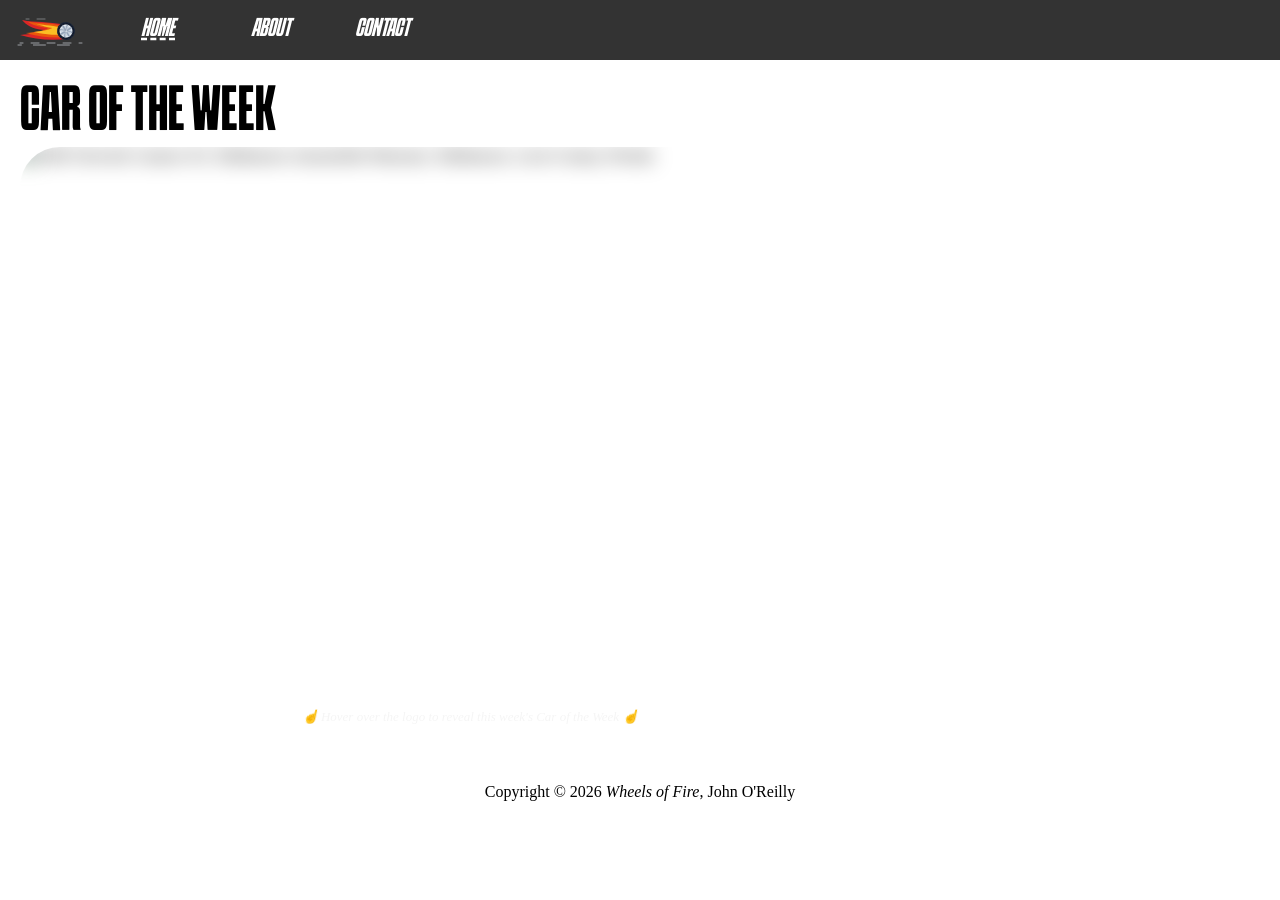
==== index.html @ 8253e74d "Font linking" ====
<!DOCTYPE html>
<html lang="en">

<head>
	<meta charset="UTF-8">
	<meta name="viewport" content="width=device-width, initial-scale=1.0">
	<title>Home - Wheels of Fire</title>
	<link rel="stylesheet" href="/styles/main.css">
	<link rel="stylesheet" href="/Fonts/fonts.css">
	<style>
		main .cotwImg {
			width: 900px;
			height: 600px;
			border-radius: 40px;
			overflow: hidden;
			justify-content: center;
			align-items: center;
			display: flex;
		}

		main .cotwImg::before {
			content: '';
			background: url('./images/COTWLogo.svg') no-repeat center center/cover;
			position: absolute;
			z-index: 1;
			width: calc(900px/2);
			height: calc(600px/2);
			filter: blur(0) opacity(1);
			transition: all 0.3s ease;
		}

		main .cotwImg::after {
			content: '☝ Hover over the logo to reveal this week\'s Car of the Week ☝';
			position: absolute;
			z-index: 1;
			transform: translateY(30vh);
			font-style: italic;
			font-size: small;
			color: whitesmoke;
			animation: 1.5s ease 0s infinite alternate bounce;
			filter: blur(0) opacity(1);
			transition: all 0.3s ease;
		}

		main .cotwImg:hover {
			cursor: pointer;
		}

		main .cotwImg:hover::before,
		main .cotwImg:hover::after {
			filter: blur(10px) opacity(0);
		}

		main .cotwImg img {
			width: 900px;
			height: 600px;
			justify-content: center;
			align-items: center;
			filter: blur(10px) brightness(0.8);
			transition: all 0.5s ease;
		}

		main .cotwImg img+b::before {
			content: 'This week\'s Car of the Week: The 1969 Chevolet Camaro SS';
			position: absolute;
			left: 20px;
			top: 90vh;
			z-index: -100;
			font-style: italic;
			font-size: small;
			font-weight: 500;
			color: gray;
			text-decoration: underline;
			filter: blur(10px) opacity(0);
			transition: top 0.3s ease, filter 0.3s ease;
			transition-delay: 0s, 0.2s;
		}

		main .cotwImg:hover img {
			filter: blur(0);
		}

		main .cotwImg:hover img+b::before {
			filter: blur(0) opacity(1);
			top: 105vh;
			transition-delay: 0.5s, 0.55s;
		}

		@keyframes bounce {
			0% {
				transform: translateY(29vh);
			}
		}
	</style>
</head>

<body>
	<header>
		<nav>
			<ul>
				<li class="siteLogo"><a href="index.html"><img src="./images/spinningWheel.svg" alt="Home"
							height="30px"></a></li>
				<li class="active"><a href="index.html">Home</a></li>
				<li><a href="about.html">About</a></li>
				<li><a href="contact.html">Contact</a></li>
			</ul>
		</nav>
	</header>

	<main>
		<h1>Car of the Week</h1>
		<div id="cotwImg" class="cotwImg">
			<img src="https://thumb.wikimedia.org/wikipedia/commons/thumb/c/c0/1969_Chevolet_Camaro_SS%2C_Tallahassee_Automobile_Museum.jpg/960px-1969_Chevolet_Camaro_SS%2C_Tallahassee_Automobile_Museum.jpg?utm_source=commons.wikimedia.org&utm_campaign=imageinfo&utm_content=thumbnail"
				alt="1969 Chevolet Camaro SS, Tallahassee Automobile Museum, Tallahassee, Leon County, Florida">
			<b></b>
		</div>

		<div id="cotwModal" class="modal">
			<!-- Modal content -->
			<div class="modal-content">
				<div class="modal-header">
					<span class="close">&times;</span>
					<p>Car of the Week</p>
				</div>
				<div class="modal-body">
					<p>This week's Car of the Week: The 1969 Chevolet Camaro SS</p>
				</div>
				<div class="modal-footer">
					<h3><a href="https://en.wikipedia.org/wiki/Chevrolet_Camaro_(first_generation)">Learn More</a></h3>
				</div>
			</div>
		</div>
	</main>

	<footer>
		<p>Copyright &copy; 2026 <i>Wheels of Fire</i>, John O'Reilly</p>
	</footer>

	<script>
		// Get the modal
		var modal = document.getElementById("cotwModal");

		// Get the button that opens the modal
		var btn = document.getElementById("cotwImg");

		// Get the <span> element that closes the modal
		var span = document.getElementsByClassName("close")[0];

		// When the user clicks on the button, open the modal
		btn.onclick = function () {
			modal.style.display = "block";
		}

		// When the user clicks on <span> (x), close the modal
		span.onclick = function () {
			modal.style.display = "none";
		}

		// When the user clicks anywhere outside of the modal, close it
		window.onclick = function (event) {
			if (event.target == modal) {
				modal.style.display = "none";
			}
		}
	</script>
</body>

</html>
---- styles/main.css ----
@import url(/Fonts/fonts.css);

html,
body {
	margin: 0;
	padding: 0;
	scroll-behavior: smooth;
}

ul {
	list-style-type: none;
	margin: 0;
	padding: 0;
	overflow: hidden;
	background-color: #333333;
}

li {
	float: left;
}

li a {
	display: block;
	color: white;
	text-align: center;
	padding: 16px;
	text-decoration: none;
	font-family: 'SCHABO Condensed';
	font-size: 17pt;
	font-style: italic;
	text-transform: uppercase;
}

li:not(:first-child) a {
	width: 80px;
	background-image: url("data:image/svg+xml,%3Csvg xmlns='http://www.w3.org/2000/svg' width='20' height='20' opacity='0' viewBox='0 0 20 20'%3E%3Cdefs%3E%3Cpattern id='p' width='20' height='20' patternUnits='userSpaceOnUse'%3E%3Cpath d='M -1 1 L 1 -1 M 0 20 L 20 0 M 19 21 L 21 19' stroke='%23333333' stroke-width='4' fill='none'/%3E%3C/pattern%3E%3C/defs%3E%3Crect width='20' height='20' fill='%23222222'/%3E%3Crect width='20' height='20' fill='url(%23p)' opacity='1'/%3E%3C/svg%3E");
	background-repeat: repeat;
	transition: all 0.1s ease;
}

li:not(:first-child) a:hover {
	/* background-color: #111111; */
	background-image: url("data:image/svg+xml,%3Csvg xmlns='http://www.w3.org/2000/svg' width='20' height='20' opacity='1' viewBox='0 0 20 20'%3E%3Cdefs%3E%3Cpattern id='p' width='20' height='20' patternUnits='userSpaceOnUse'%3E%3Cpath d='M -1 1 L 1 -1 M 0 20 L 20 0 M 19 21 L 21 19' stroke='%23333333' stroke-width='4' fill='none'/%3E%3C/pattern%3E%3C/defs%3E%3Crect width='20' height='20' fill='%23222222'/%3E%3Crect width='20' height='20' fill='url(%23p)' opacity='1'/%3E%3C/svg%3E");
	background-repeat: repeat;
}

li.active {
	text-decoration: underline dashed;
	text-decoration-color: white;
}

li.active:hover {
	text-decoration: underline;
	text-decoration-color: white;
}

.siteLogo {
	margin: 0;
	padding: 0;
	height: 20px;
}

main {
	padding: 20px;
}

main h1 {
	margin: 0;
	font-family: 'SCHABO Condensed';
	font-weight: normal;
	text-transform: uppercase;
	font-size: 42pt;
	cursor: default;
}

/* The Modal (background) */
.modal {
	display: none;
	/* Hidden by default */
	position: fixed;
	/* Stay in place */
	z-index: 1;
	/* Sit on top */
	left: 50%;
	top: 50%;
	transform: translate(-50%, -50%);
	width: 100%;
	/* Full width */
	height: 100%;
	/* Full height */
	overflow: auto;
	/* Enable scroll if needed */
	background-color: rgb(0, 0, 0);
	/* Fallback color */
	background-color: rgba(0, 0, 0, 0.4);
	/* Black w/ opacity */
	backdrop-filter: blur(10px);
}

/* Modal Header */
.modal-header {
	padding: 2px 16px;
	/* background-color: rgba(0, 0, 0, 0.5);
	backdrop-filter: blur(10px); */
	color: white;
	border-radius: 20px 20px 0 0;
	font-family: 'SCHABO Condensed';
	text-transform: uppercase;
	font-size: 30pt;
}

/* Modal Body */
.modal-body {
	padding: 2px 16px;
}

/* Modal Footer */
.modal-footer {
	padding: 2px 16px;
	/* background-color: #5cb85c; */
	color: white;
	border-radius: 0 0 20px 20px;
}

/* Modal Content */
.modal-content {
	position: relative;
	background: linear-gradient(to bottom right, rgba(0, 0, 0, 0.5), rgba(20, 25, 26, 0.5));
	backdrop-filter: blur(20px);
	margin: auto;
	padding: 0;
	/* border: 1px solid #888; */
	width: 80%;
	box-shadow: 0 4px 8px 0 rgba(0, 0, 0, 0.2), 0 6px 20px 0 rgba(0, 0, 0, 0.19);
	animation-name: animatetop;
	animation-duration: 0.4s;
	border-radius: 25px;
	color: white;
}

/* Add Animation */
@keyframes animatetop {
	from {
		top: -300px;
		opacity: 0;
	}

	to {
		top: 50%;
		opacity: 1;
	}
}

footer {
	position: relative;
	left: 0;
	bottom: 0;
	width: 100%;
	text-align: center;
}
---- Fonts/fonts.css ----
@font-face {
	font-family: 'SCHABO Condensed';
	font-style: normal;
	font-weight: normal;
	src: url("/Fonts/Schabo/SCHABO-Condensed.otf") format("opentype");
}
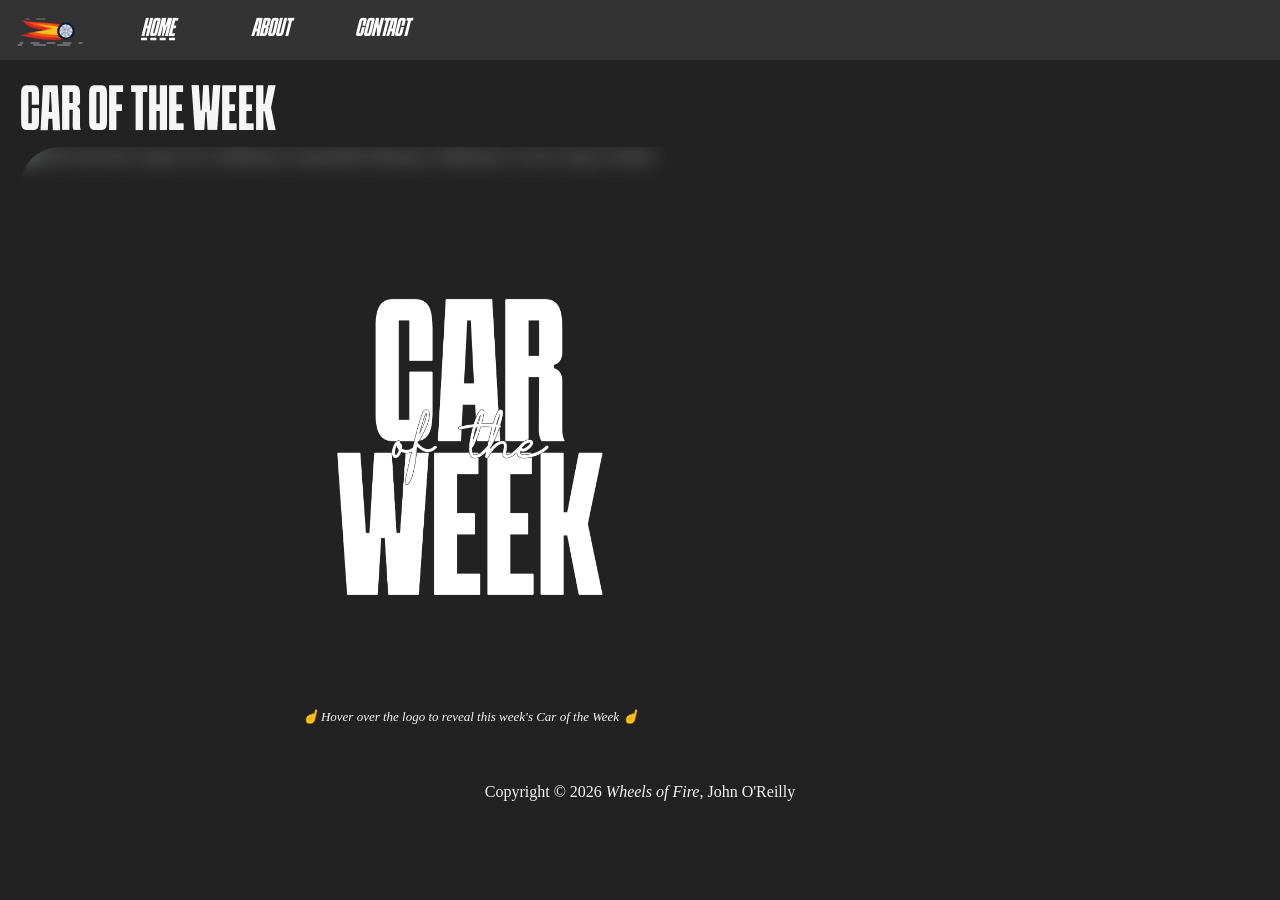
==== commit 93580b8e: "styles..." ====
--- a/index.html
+++ b/index.html
@@ -5,8 +5,8 @@
 	<meta charset="UTF-8">
 	<meta name="viewport" content="width=device-width, initial-scale=1.0">
 	<title>Home - Wheels of Fire</title>
-	<link rel="stylesheet" href="/styles/main.css">
-	<link rel="stylesheet" href="/Fonts/fonts.css">
+	<link rel="stylesheet" href="./styles/main.css">
+	<link rel="stylesheet" href="./Fonts/fonts.css">
 	<style>
 		main .cotwImg {
 			width: 900px;
--- a/styles/main.css
+++ b/styles/main.css
@@ -1,10 +1,15 @@
-@import url(/Fonts/fonts.css);
+@import url("/Fonts/fonts.css");
 
 html,
 body {
 	margin: 0;
 	padding: 0;
 	scroll-behavior: smooth;
+}
+
+body {
+	color: whitesmoke;
+	background-color: #222222;
 }
 
 ul {
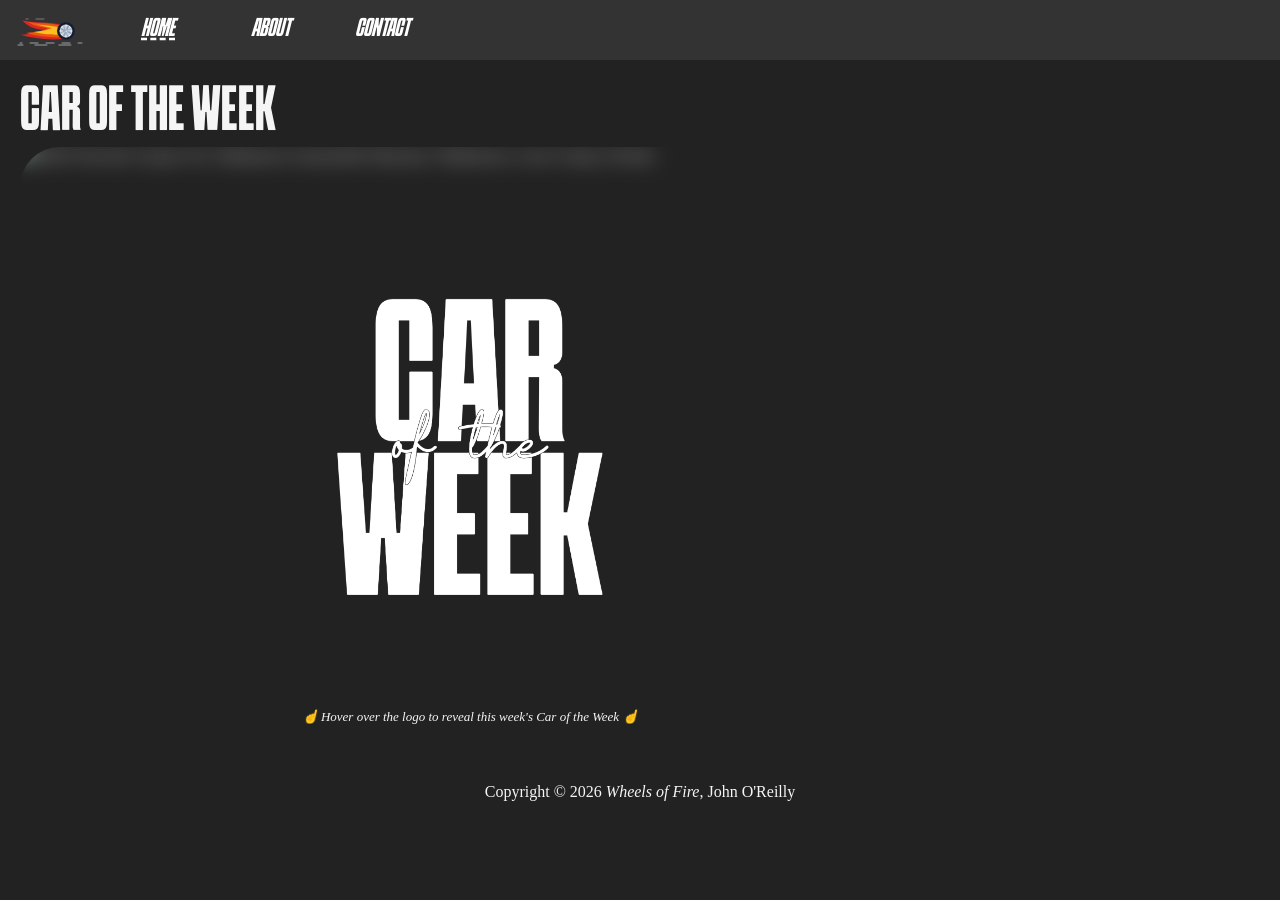
==== commit 1561a2d3: "font fix" ====
--- a/index.html
+++ b/index.html
@@ -6,7 +6,7 @@
 	<meta name="viewport" content="width=device-width, initial-scale=1.0">
 	<title>Home - Wheels of Fire</title>
 	<link rel="stylesheet" href="./styles/main.css">
-	<link rel="stylesheet" href="./Fonts/fonts.css">
+	<!-- <link rel="stylesheet" href="./Fonts/fonts.css"> -->
 	<style>
 		main .cotwImg {
 			width: 900px;
--- a/styles/main.css
+++ b/styles/main.css
@@ -1,4 +1,11 @@
-@import url("/Fonts/fonts.css");
+/* @import url("/Fonts/fonts.css"); */
+
+@font-face {
+	font-family: 'SCHABO Condensed';
+	font-style: normal;
+	font-weight: normal;
+	src: url("/Fonts/Schabo/SCHABO-Condensed.otf") format("opentype");
+}
 
 html,
 body {
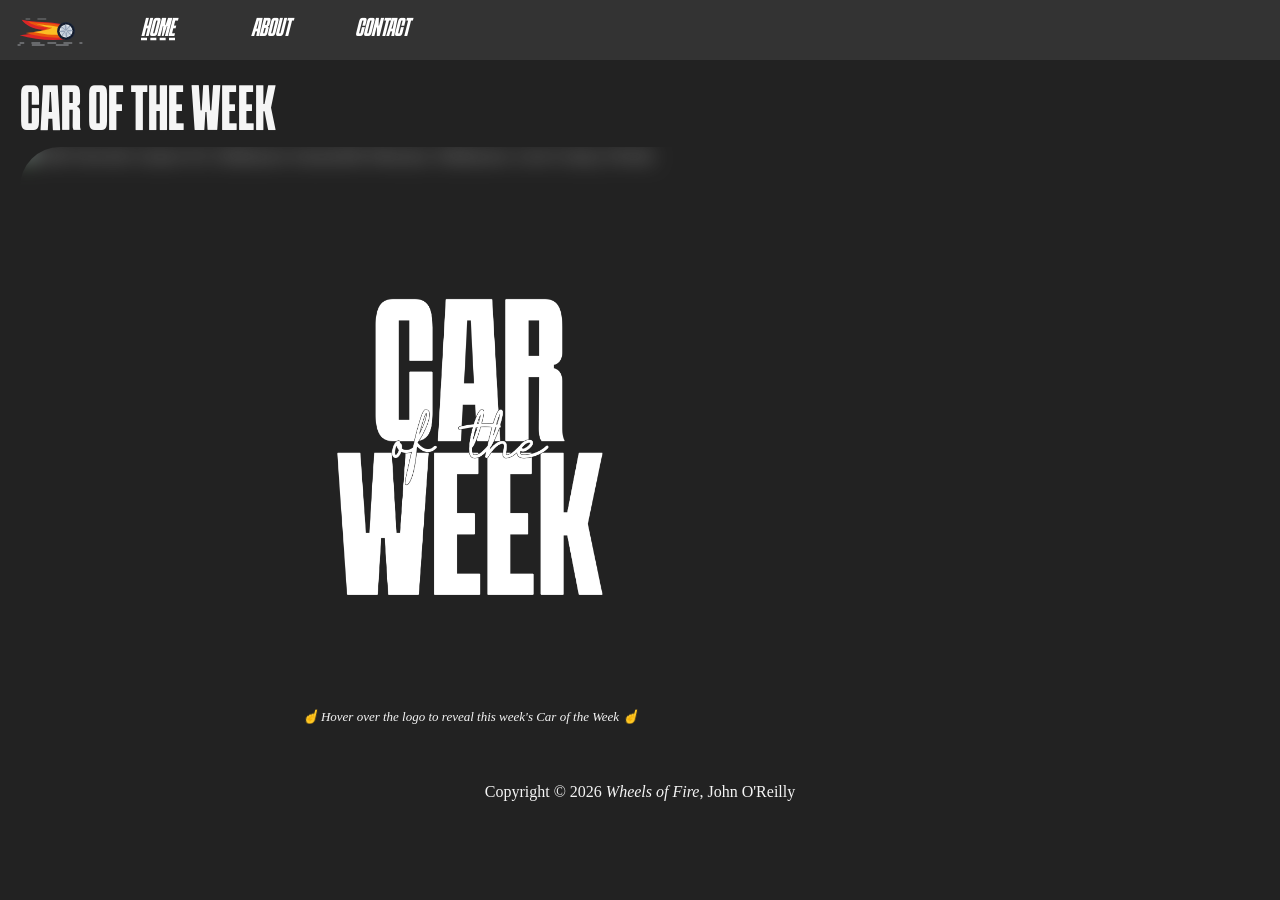
==== commit 9b6cf4f2: "modal" ====
--- a/index.html
+++ b/index.html
@@ -6,7 +6,6 @@
 	<meta name="viewport" content="width=device-width, initial-scale=1.0">
 	<title>Home - Wheels of Fire</title>
 	<link rel="stylesheet" href="./styles/main.css">
-	<!-- <link rel="stylesheet" href="./Fonts/fonts.css"> -->
 	<style>
 		main .cotwImg {
 			width: 900px;
@@ -120,7 +119,7 @@
 			<div class="modal-content">
 				<div class="modal-header">
 					<span class="close">&times;</span>
-					<p>Car of the Week</p>
+					<span>Car of the Week</span>
 				</div>
 				<div class="modal-body">
 					<p>This week's Car of the Week: The 1969 Chevolet Camaro SS</p>
--- a/styles/main.css
+++ b/styles/main.css
@@ -1,11 +1,4 @@
-/* @import url("/Fonts/fonts.css"); */
-
-@font-face {
-	font-family: 'SCHABO Condensed';
-	font-style: normal;
-	font-weight: normal;
-	src: url("/Fonts/Schabo/SCHABO-Condensed.otf") format("opentype");
-}
+@import "/Fonts/fonts.css";
 
 html,
 body {
@@ -17,6 +10,7 @@
 body {
 	color: whitesmoke;
 	background-color: #222222;
+	font-family: 'Roboto Slab', serif;
 }
 
 ul {
@@ -37,7 +31,7 @@
 	text-align: center;
 	padding: 16px;
 	text-decoration: none;
-	font-family: 'SCHABO Condensed';
+	font-family: 'SCHABO Condensed', sans-serif;
 	font-size: 17pt;
 	font-style: italic;
 	text-transform: uppercase;
@@ -78,7 +72,7 @@
 
 main h1 {
 	margin: 0;
-	font-family: 'SCHABO Condensed';
+	font-family: 'SCHABO Condensed', sans-serif;
 	font-weight: normal;
 	text-transform: uppercase;
 	font-size: 42pt;
@@ -93,9 +87,8 @@
 	/* Stay in place */
 	z-index: 1;
 	/* Sit on top */
-	left: 50%;
-	top: 50%;
-	transform: translate(-50%, -50%);
+	top: 0;
+	left: 0;
 	width: 100%;
 	/* Full width */
 	height: 100%;
@@ -107,43 +100,104 @@
 	background-color: rgba(0, 0, 0, 0.4);
 	/* Black w/ opacity */
 	backdrop-filter: blur(10px);
+	cursor: default;
 }
 
 /* Modal Header */
 .modal-header {
-	padding: 2px 16px;
+	padding: 20px;
 	/* background-color: rgba(0, 0, 0, 0.5);
 	backdrop-filter: blur(10px); */
 	color: white;
 	border-radius: 20px 20px 0 0;
-	font-family: 'SCHABO Condensed';
+	font-family: 'SCHABO Condensed', sans-serif;
 	text-transform: uppercase;
 	font-size: 30pt;
 }
 
+.modal-header .close {
+	margin-right: 10px;
+	cursor: pointer;
+	opacity: 1;
+	transition: opacity 0.2s ease;
+}
+
+.modal-header .close:hover {
+	opacity: 0.75;
+}
+
 /* Modal Body */
 .modal-body {
-	padding: 2px 16px;
+	padding: 2em;
 }
 
 /* Modal Footer */
 .modal-footer {
-	padding: 2px 16px;
+	padding: 20px 2em;
 	/* background-color: #5cb85c; */
-	color: white;
 	border-radius: 0 0 20px 20px;
+}
+
+.modal-footer a {
+	color: white;
+	opacity: 1;
+	text-decoration: none;
+	position: relative;
+	clip-path: polygon(0 0, 100% 0, 100% 100%, 0% 100%);
+	padding-bottom: 0.5em;
+	border-radius: 5em;
+	transition: opacity 0.2s ease;
+}
+
+.modal-footer a:before,
+.modal-footer a:after {
+	position: absolute;
+	content: "";
+	border-bottom: 3px solid white;
+	border-radius: 5em;
+	bottom: 0.3em;
+	transition: transform 0.5s cubic-bezier(0.075, 0.82, 0.165, 1);
+}
+
+.modal-footer a:before {
+	width: 1em;
+	transform-origin: left;
+	border-radius: 5em;
+}
+
+.modal-footer a:after {
+	width: 82%;
+	left: 1em;
+	transform: translateX(110%);
+	border-radius: 5em;
+}
+
+.modal-footer a:hover {
+	opacity: 0.75;
+}
+
+.modal-footer a:hover:before {
+	transform: scaleX(0.3);
+	border-radius: 5em;
+}
+
+.modal-footer a:hover:after {
+	transform: translateX(0);
+	border-radius: 5em;
 }
 
 /* Modal Content */
 .modal-content {
 	position: relative;
-	background: linear-gradient(to bottom right, rgba(0, 0, 0, 0.5), rgba(20, 25, 26, 0.5));
-	backdrop-filter: blur(20px);
+	/* background: linear-gradient(to bottom right, rgba(255, 255, 255, 0.5), rgba(185, 226, 255, 0.5)); */
+	background: radial-gradient(328px at 2.9% 15%, rgb(191, 224, 251) 0%, rgb(232, 233, 251) 25.8%, rgb(252, 239, 250) 50.8%, rgb(234, 251, 251) 77.6%, rgb(240, 251, 244) 100.7%);
+	backdrop-filter: blur(40px);
 	margin: auto;
 	padding: 0;
 	/* border: 1px solid #888; */
 	width: 80%;
 	box-shadow: 0 4px 8px 0 rgba(0, 0, 0, 0.2), 0 6px 20px 0 rgba(0, 0, 0, 0.19);
+	top: 30%;
 	animation-name: animatetop;
 	animation-duration: 0.4s;
 	border-radius: 25px;
@@ -158,7 +212,7 @@
 	}
 
 	to {
-		top: 50%;
+		top: 30%;
 		opacity: 1;
 	}
 }
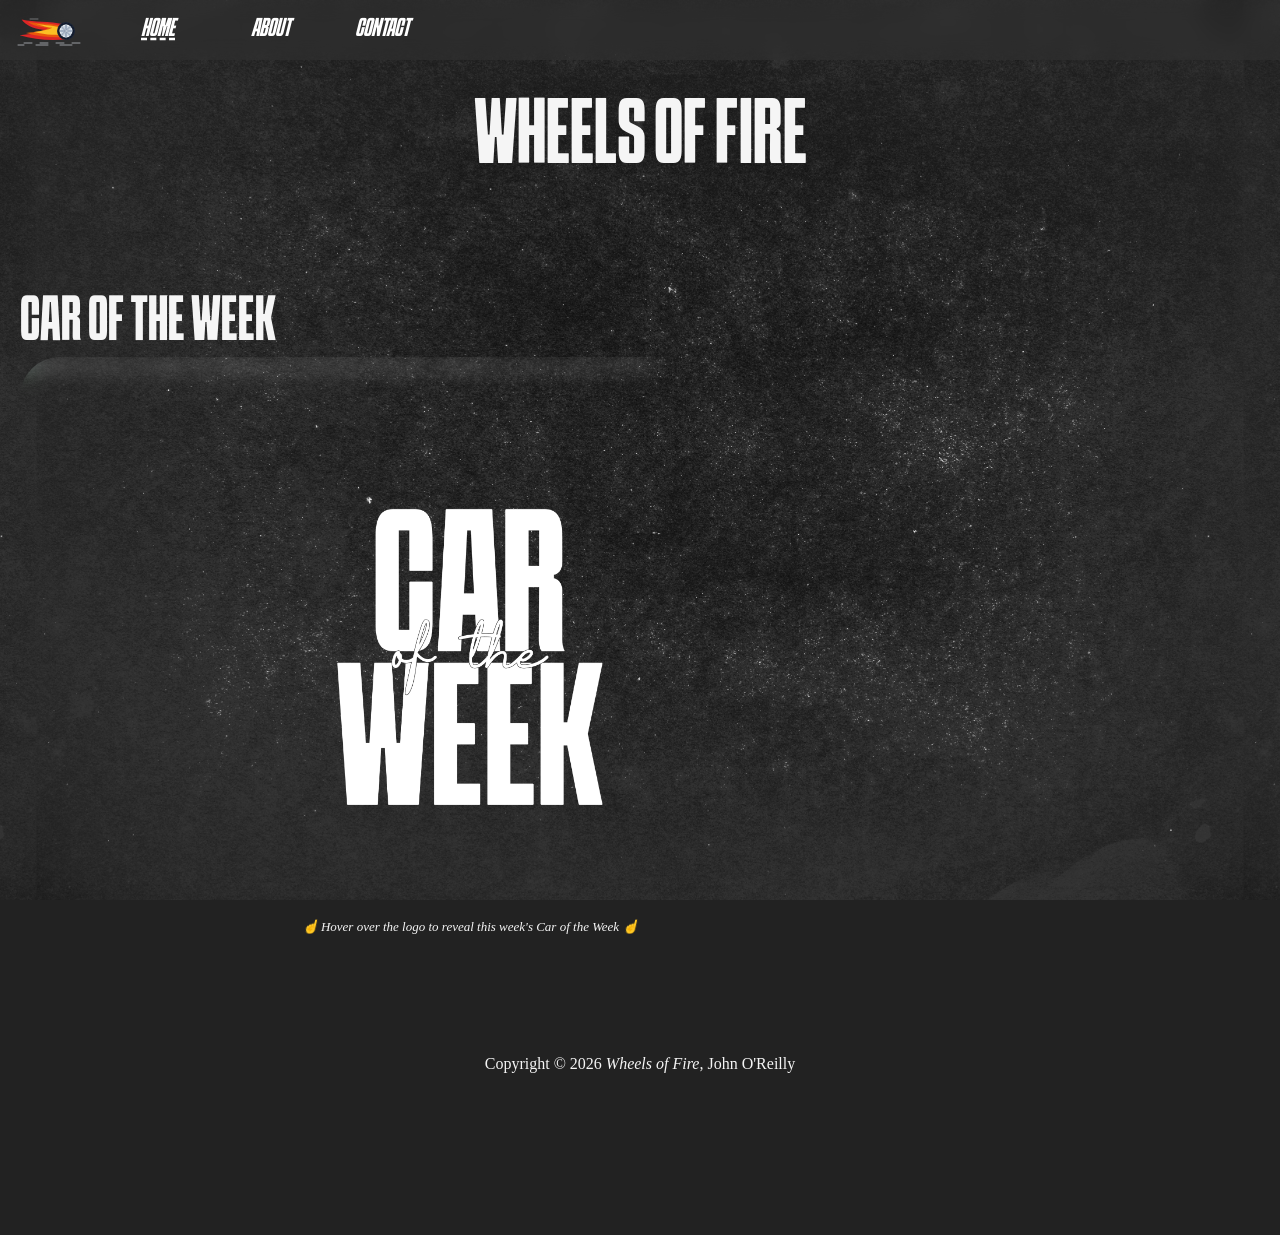
==== commit 37c4187b: "Added bg image and effects to main" ====
--- a/index.html
+++ b/index.html
@@ -62,7 +62,7 @@
 		main .cotwImg img+b::before {
 			content: 'This week\'s Car of the Week: The 1969 Chevolet Camaro SS';
 			position: absolute;
-			left: 20px;
+			left: 40px;
 			top: 90vh;
 			z-index: -100;
 			font-style: italic;
@@ -81,8 +81,8 @@
 
 		main .cotwImg:hover img+b::before {
 			filter: blur(0) opacity(1);
-			top: 105vh;
-			transition-delay: 0.5s, 0.55s;
+			top: 120vh;
+			transition-delay: 0.5s, 0.65s;
 		}
 
 		@keyframes bounce {
@@ -107,28 +107,34 @@
 	</header>
 
 	<main>
-		<h1>Car of the Week</h1>
-		<div id="cotwImg" class="cotwImg">
-			<img src="https://thumb.wikimedia.org/wikipedia/commons/thumb/c/c0/1969_Chevolet_Camaro_SS%2C_Tallahassee_Automobile_Museum.jpg/960px-1969_Chevolet_Camaro_SS%2C_Tallahassee_Automobile_Museum.jpg?utm_source=commons.wikimedia.org&utm_campaign=imageinfo&utm_content=thumbnail"
-				alt="1969 Chevolet Camaro SS, Tallahassee Automobile Museum, Tallahassee, Leon County, Florida">
-			<b></b>
-		</div>
+		<section class="siteTitle">
+			<h1>Wheels of Fire</h1>
+		</section>
 
-		<div id="cotwModal" class="modal">
-			<!-- Modal content -->
-			<div class="modal-content">
-				<div class="modal-header">
-					<span class="close">&times;</span>
-					<span>Car of the Week</span>
-				</div>
-				<div class="modal-body">
-					<p>This week's Car of the Week: The 1969 Chevolet Camaro SS</p>
-				</div>
-				<div class="modal-footer">
-					<h3><a href="https://en.wikipedia.org/wiki/Chevrolet_Camaro_(first_generation)">Learn More</a></h3>
+		<section class="mainContent">
+			<h1>Car of the Week</h1>
+			<div id="cotwImg" class="cotwImg">
+				<img src="https://thumb.wikimedia.org/wikipedia/commons/thumb/c/c0/1969_Chevolet_Camaro_SS%2C_Tallahassee_Automobile_Museum.jpg/960px-1969_Chevolet_Camaro_SS%2C_Tallahassee_Automobile_Museum.jpg?utm_source=commons.wikimedia.org&utm_campaign=imageinfo&utm_content=thumbnail"
+					alt="1969 Chevolet Camaro SS, Tallahassee Automobile Museum, Tallahassee, Leon County, Florida">
+				<b></b>
+			</div>
+			
+			<div id="cotwModal" class="modal">
+				<!-- Modal content -->
+				<div class="modal-content">
+					<div class="modal-header">
+						<span class="close">&times;</span>
+						<span>Car of the Week</span>
+					</div>
+					<div class="modal-body">
+						<p>This week's Car of the Week: The 1969 Chevolet Camaro SS</p>
+					</div>
+					<div class="modal-footer">
+						<h3><a href="https://en.wikipedia.org/wiki/Chevrolet_Camaro_(first_generation)">Learn More</a></h3>
+					</div>
 				</div>
 			</div>
-		</div>
+		</section>
 	</main>
 
 	<footer>
--- a/styles/main.css
+++ b/styles/main.css
@@ -10,15 +10,31 @@
 body {
 	color: whitesmoke;
 	background-color: #222222;
+	background-image: url(/images/Texturelabs_Paper_354XL.jpg);
+	background-size: contain;
+	background-position: center center;
+	background-attachment: fixed;
 	font-family: 'Roboto Slab', serif;
+}
+
+header {
+	
 }
 
 ul {
 	list-style-type: none;
+	position: fixed;
+	z-index: 1000;
+	width: 100vw;
+	top: 0;
+	left: 0;
+	right: 0;
 	margin: 0;
 	padding: 0;
 	overflow: hidden;
-	background-color: #333333;
+	/* background-color: #333333; */
+	background-color: rgba(51, 51, 51, 0.5);
+	backdrop-filter: blur(10px);
 }
 
 li {
@@ -67,7 +83,22 @@
 }
 
 main {
+	position: relative;
+	top: 50px;
 	padding: 20px;
+	margin-bottom: 10%;
+}
+
+main .siteTitle {
+	/* background-color: rgba(51, 51, 51, 0.5);
+	backdrop-filter: blur(10px); */
+	height: 20vh;
+	padding: 20px 0;
+}
+
+main .siteTitle h1 {
+	font-size: 61pt;
+	text-align: center;
 }
 
 main h1 {
@@ -219,8 +250,11 @@
 
 footer {
 	position: relative;
+	display: block;
 	left: 0;
 	bottom: 0;
 	width: 100%;
+	height: 20vh;
 	text-align: center;
+	background-color: #222222;
 }
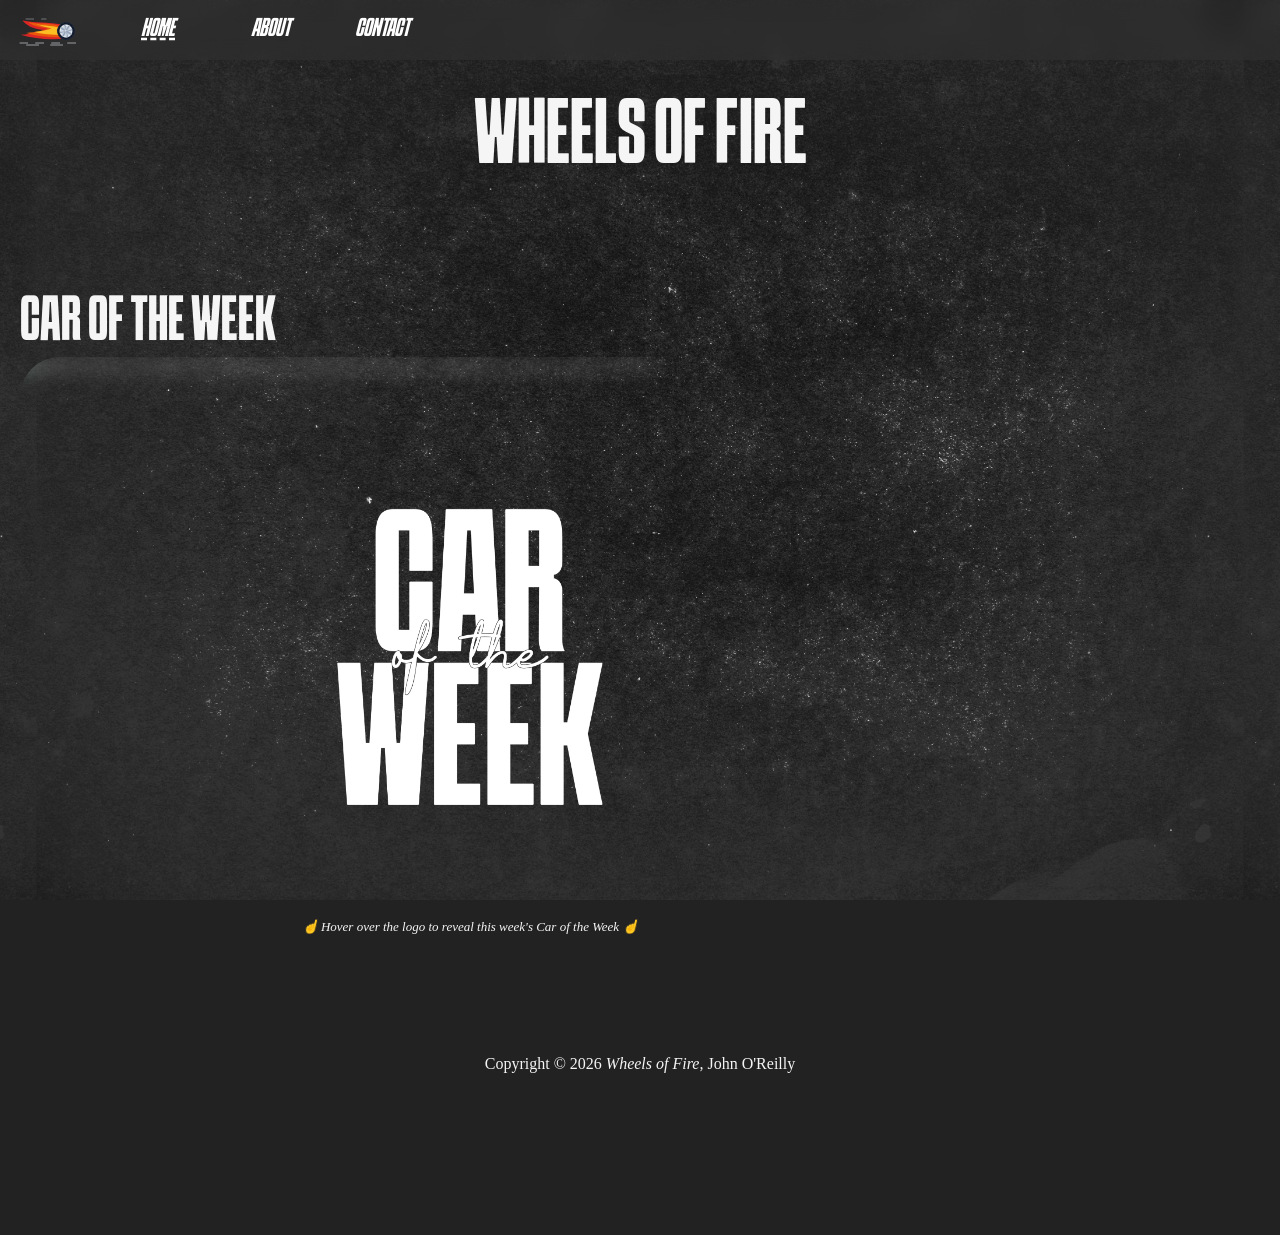
==== commit bc8b6365: "fix all style problems" ====
--- a/index.html
+++ b/index.html
@@ -118,7 +118,7 @@
 					alt="1969 Chevolet Camaro SS, Tallahassee Automobile Museum, Tallahassee, Leon County, Florida">
 				<b></b>
 			</div>
-			
+
 			<div id="cotwModal" class="modal">
 				<!-- Modal content -->
 				<div class="modal-content">
@@ -130,7 +130,8 @@
 						<p>This week's Car of the Week: The 1969 Chevolet Camaro SS</p>
 					</div>
 					<div class="modal-footer">
-						<h3><a href="https://en.wikipedia.org/wiki/Chevrolet_Camaro_(first_generation)">Learn More</a></h3>
+						<h3><a href="https://en.wikipedia.org/wiki/Chevrolet_Camaro_(first_generation)">Learn More</a>
+						</h3>
 					</div>
 				</div>
 			</div>
--- a/styles/main.css
+++ b/styles/main.css
@@ -1,4 +1,4 @@
-@import "/Fonts/fonts.css";
+@import "../Fonts/fonts.css";
 
 html,
 body {
@@ -10,15 +10,11 @@
 body {
 	color: whitesmoke;
 	background-color: #222222;
-	background-image: url(/images/Texturelabs_Paper_354XL.jpg);
+	background-image: url(../images/Texturelabs_Paper_354XL.jpg);
 	background-size: contain;
 	background-position: center center;
 	background-attachment: fixed;
 	font-family: 'Roboto Slab', serif;
-}
-
-header {
-	
 }
 
 ul {
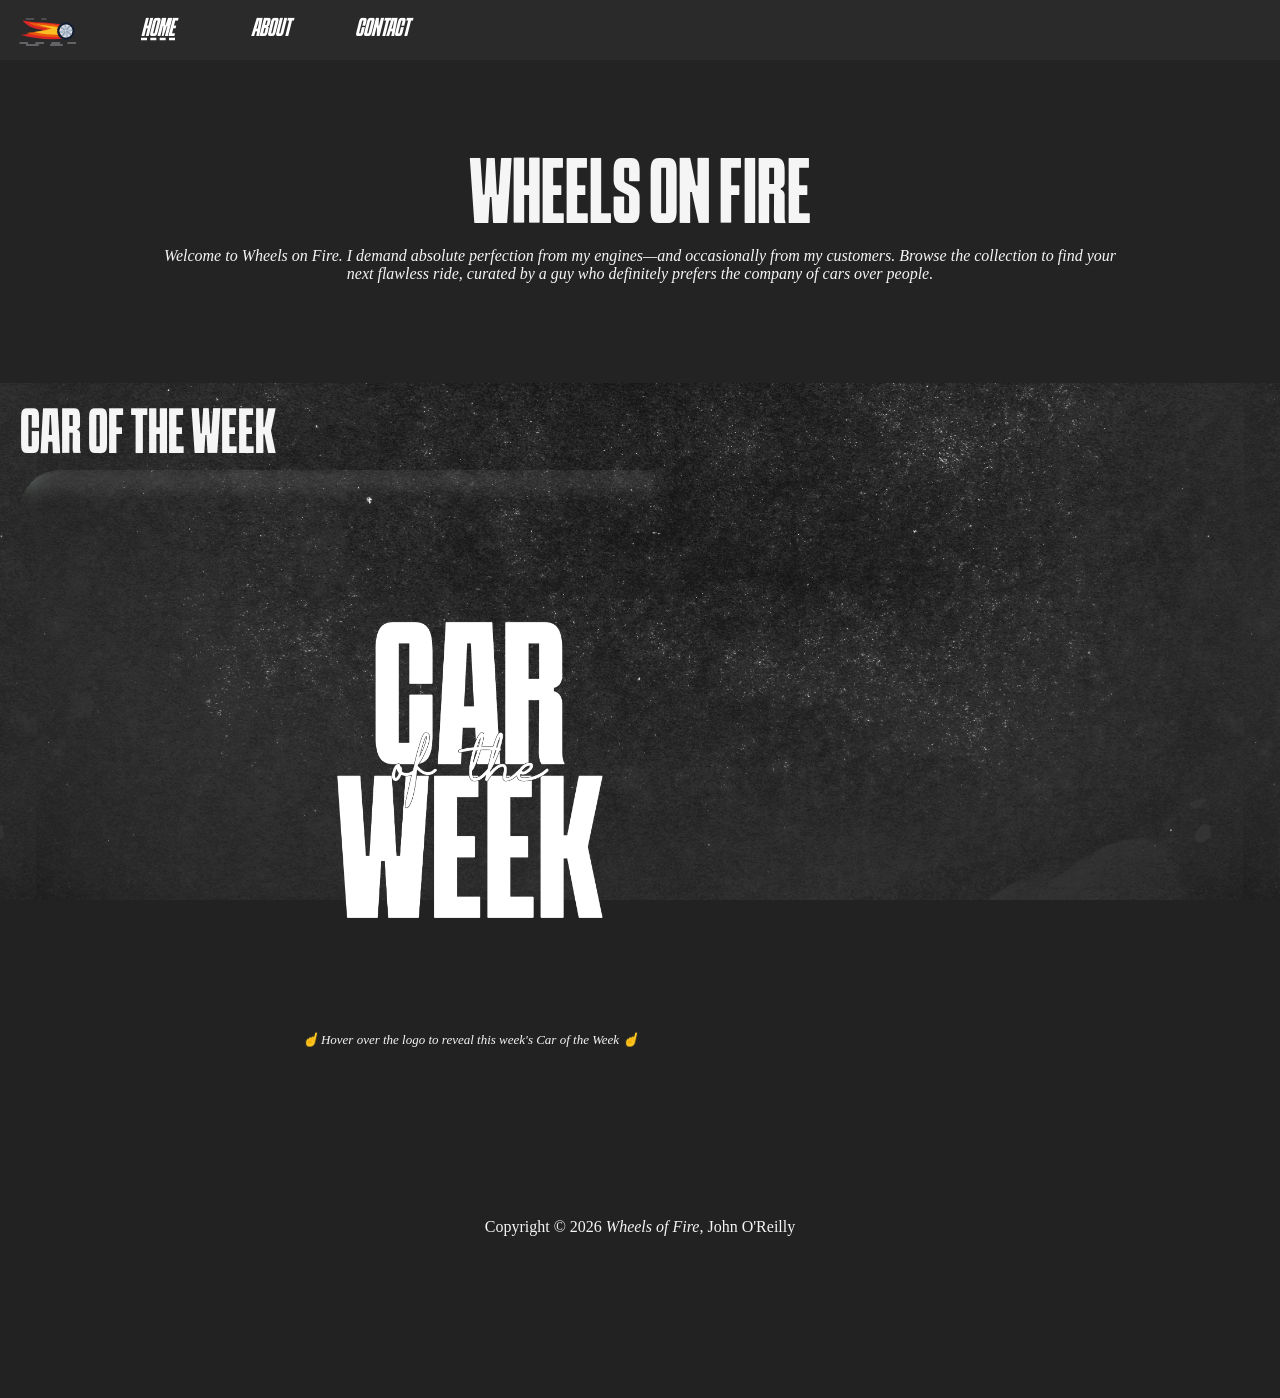
==== commit 404794c6: "Lots of changes..." ====
--- a/index.html
+++ b/index.html
@@ -4,17 +4,19 @@
 <head>
 	<meta charset="UTF-8">
 	<meta name="viewport" content="width=device-width, initial-scale=1.0">
-	<title>Home - Wheels of Fire</title>
+	<title>Home - Wheels on Fire</title>
 	<link rel="stylesheet" href="./styles/main.css">
 	<style>
 		main .cotwImg {
-			width: 900px;
-			height: 600px;
+			width: 100%;
+			max-width: 900px;
+			aspect-ratio: 3 / 2;
 			border-radius: 40px;
 			overflow: hidden;
 			justify-content: center;
 			align-items: center;
 			display: flex;
+			position: relative;
 		}
 
 		main .cotwImg::before {
@@ -22,8 +24,8 @@
 			background: url('./images/COTWLogo.svg') no-repeat center center/cover;
 			position: absolute;
 			z-index: 1;
-			width: calc(900px/2);
-			height: calc(600px/2);
+			width: 50%;
+			height: 50%;
 			filter: blur(0) opacity(1);
 			transition: all 0.3s ease;
 		}
@@ -51,8 +53,9 @@
 		}
 
 		main .cotwImg img {
-			width: 900px;
-			height: 600px;
+			width: 100%;
+			height: 100%;
+			object-fit: cover;
 			justify-content: center;
 			align-items: center;
 			filter: blur(10px) brightness(0.8);
@@ -108,7 +111,11 @@
 
 	<main>
 		<section class="siteTitle">
-			<h1>Wheels of Fire</h1>
+			<h1>Wheels on Fire</h1>
+			<p>Welcome to Wheels on Fire. I demand absolute perfection from my engines—and occasionally from my
+				customers. Browse the
+				collection to find your next flawless ride, curated by a guy who definitely prefers the company of cars
+				over people.</p>
 		</section>
 
 		<section class="mainContent">
--- a/styles/main.css
+++ b/styles/main.css
@@ -17,11 +17,17 @@
 	font-family: 'Roboto Slab', serif;
 }
 
+::-webkit-scrollbar {
+	visibility: hidden;
+	display: none;
+}
+
 ul {
 	list-style-type: none;
 	position: fixed;
 	z-index: 1000;
 	width: 100vw;
+	height: fit-content;
 	top: 0;
 	left: 0;
 	right: 0;
@@ -78,23 +84,54 @@
 	height: 20px;
 }
 
+@media (max-width: 600px) {
+	ul li {
+		float: none;
+		width: 100%;
+	}
+
+	ul li:not(:first-child) a {
+		width: 100%;
+	}
+}
+
 main {
 	position: relative;
-	top: 50px;
+	/* padding-top: 59px; */
+	margin-bottom: 10%;
+	justify-content: center;
+	align-items: center;
+}
+
+main .siteTitle {
+	background-color: rgb(35, 35, 35);
+	/* backdrop-filter: blur(10px); */
+	width: 100%;
+	min-height: 40vh;
+	padding: 150px 0 100px;
+	text-align: center;
+
+	/* Flexbox for vertical/horizontal centering */
+	display: flex;
+	flex-direction: column;
+	justify-content: center;
+	align-items: center;
+	box-sizing: border-box;
+	/* Ensures padding doesn't break width */
+}
+
+main .siteTitle h1 {
+	font-size: clamp(3rem, 8vw, 61pt);
+}
+
+main .siteTitle p {
+	margin: auto;
+	width: 75%;
+	font-style: italic;
+}
+
+main .mainContent {
 	padding: 20px;
-	margin-bottom: 10%;
-}
-
-main .siteTitle {
-	/* background-color: rgba(51, 51, 51, 0.5);
-	backdrop-filter: blur(10px); */
-	height: 20vh;
-	padding: 20px 0;
-}
-
-main .siteTitle h1 {
-	font-size: 61pt;
-	text-align: center;
 }
 
 main h1 {
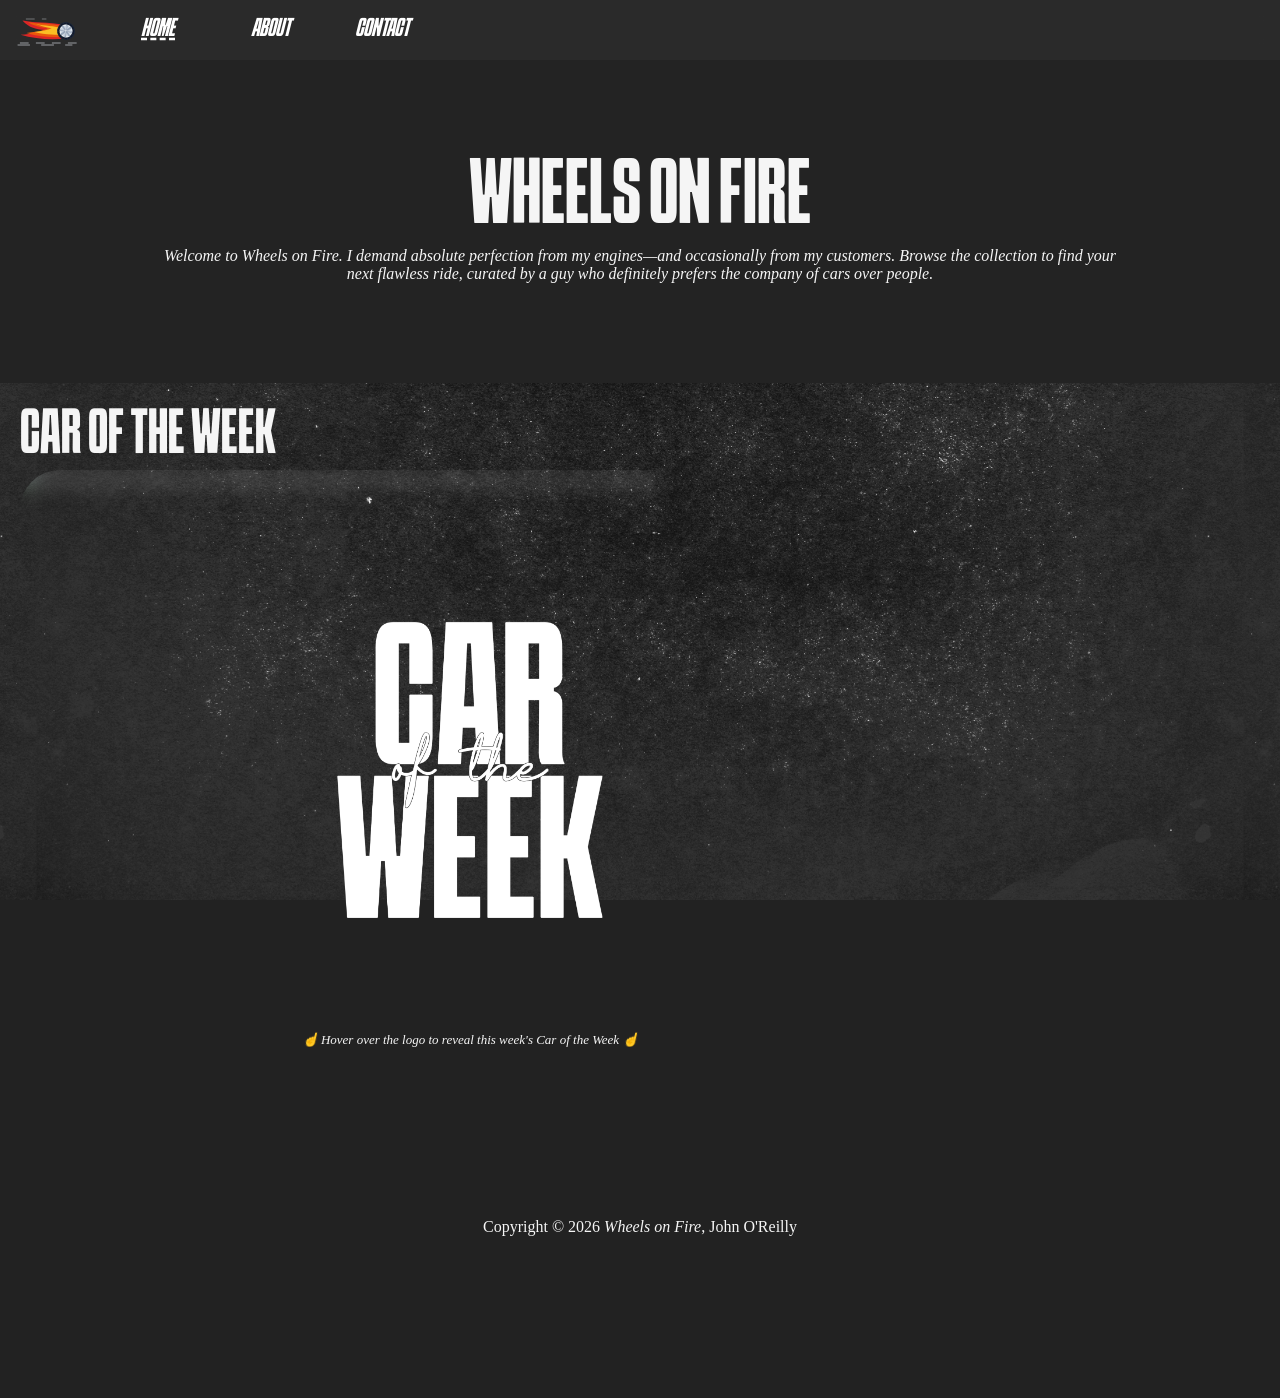
==== commit e4f83b47: "Add video" ====
--- a/index.html
+++ b/index.html
@@ -146,7 +146,7 @@
 	</main>
 
 	<footer>
-		<p>Copyright &copy; 2026 <i>Wheels of Fire</i>, John O'Reilly</p>
+		<p>Copyright &copy; 2026 <i>Wheels on Fire</i>, John O'Reilly</p>
 	</footer>
 
 	<script>
